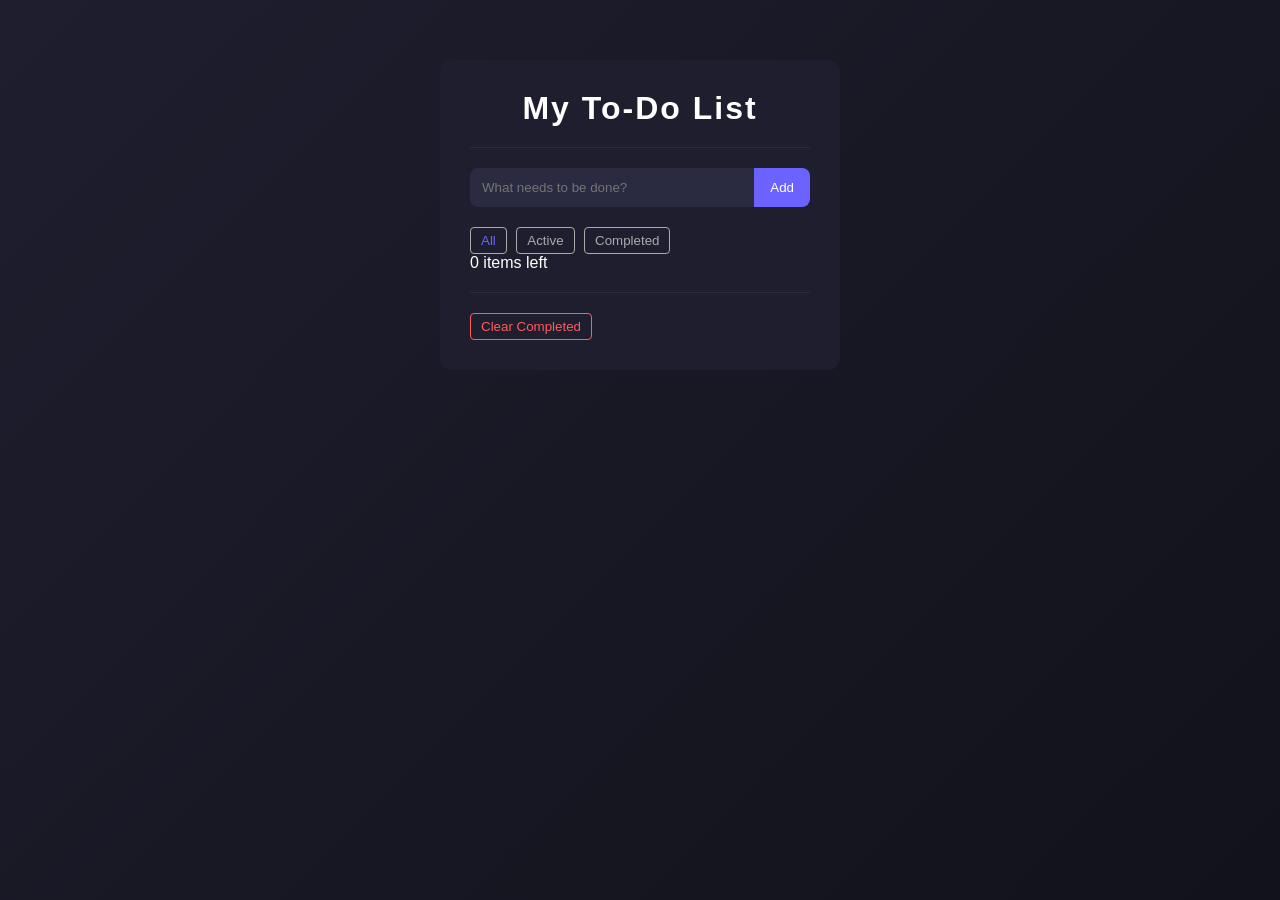
==== Mini project/index.html @ 7cdc3765 "Update Repository" ====
<!DOCTYPE html>
<html lang="en">
<head>
    <meta charset="UTF-8">
    <title>To-Do List</title>
    <link rel="stylesheet" href="style.css">
</head>
<body>
    <div class="container">
        <h1>My To-Do List</h1>
        <div class="divider"></div>
        <form id="todo-form">
            <input type="text" id="todo-input" placeholder="What needs to be done?" required>
            <button type="submit">Add</button>
        </form>
        

        <div class="filters">
            <button class="filter active" data-filter="all">All</button>
            <button class="filter" data-filter="active">Active</button>
            <button class="filter" data-filter="completed">Completed</button>
        </div>
        

        
        <ul id="todo-list">
            <!-- Tasks will be added here -->
        </ul>
        
        <div class="stats">
            <span id="items-left">0 items left</span>
            <div class="divider"></div>
            <button id="clear-completed">Clear Completed</button>
        </div>
    </div>
    
    <script src="main.js"></script>
</body>
</html>
---- Mini project/style.css ----
* {
  margin: 0;
  padding: 0;
  box-sizing: border-box;
  font-family: "Segoe UI", sans-serif;
}

body {
  background: linear-gradient(135deg, #1e1e2f, #12121a);
  display: flex;
  justify-content: center;
  align-items: flex-start;
  min-height: 100vh;
  padding-top: 60px;
  color: #fff;
}

.container {
  width: 400px;
    background: #1e1e2f;
    padding: 30px;
    border-radius: 12px;
    
}

h1 {
  text-align: center;
  margin-bottom: 20px;
  letter-spacing: 2px;
}
/* Divider */
.divider {
  height: 1px;
  background: #2a2a40;
  margin: 20px 0;
}
/* Input */
#todo-form {
  display: flex;
  margin-bottom: 20px;
}

#todo-input {
  flex: 1;
  padding: 12px;
  border: none;
  outline: none;
  border-radius: 8px 0 0 8px;
  background: #2a2a40;
  color: #fff;
}

#todo-form button {
  padding: 12px 16px;
  border: none;
  background: #6c63ff;
  color: white;
  border-radius: 0 8px 8px 0;
  cursor: pointer;
  transition: 0.3s;
}

#todo-form button:hover {
  background: #5848e5;
}

/* List */
#todo-list {
  list-style: none;
}

#todo-list li {
  background: #2a2a40;
  padding: 12px 15px;
  margin-bottom: 10px;
  border-radius: 8px;
  display: flex;
  justify-content: space-between;
  align-items: center;
  transition: 0.3s;
}

/* Hover effect */
#todo-list li:hover {
  transform: scale(1.02);
}

/* Completed */
.completed span {
  text-decoration: line-through;
  opacity: 0.6;
}
/* checkbox */
.completed input[type="checkbox"] {
  accent-color: #6c63ff;
}

/* Delete button */
.delete {
  background: transparent;
  border: none;
  color: #ff5c5c;
  font-size: 16px;
  cursor: pointer;
  display: none;
}

li:hover .delete {
  display: block;
}

/* Footer */
.footer {
  margin-top: 15px;
  background: #2a2a40;
  padding: 10px;
  border-radius: 8px;
  display: flex;
  justify-content: space-between;
  align-items: center;
  font-size: 14px;
}

/* Filters */
.filters button {
  background: transparent;
  border: 1px solid #aaa;
  padding: 5px 10px;
  border-radius: 4px;
  color: #aaa;
  margin-right: 5px;
  cursor: pointer;
  transition: 0.2s;

}

.filters button:hover {
  color: #fff;
}

.filters button.active {
  color: #6c63ff;
}

/* Clear button */
#clear-completed {
  background: transparent;
  border: 1px solid #ff5c5c;
  color: #ff5c5c;
  cursor: pointer;
    padding: 5px 10px;
    border-radius: 4px;
}
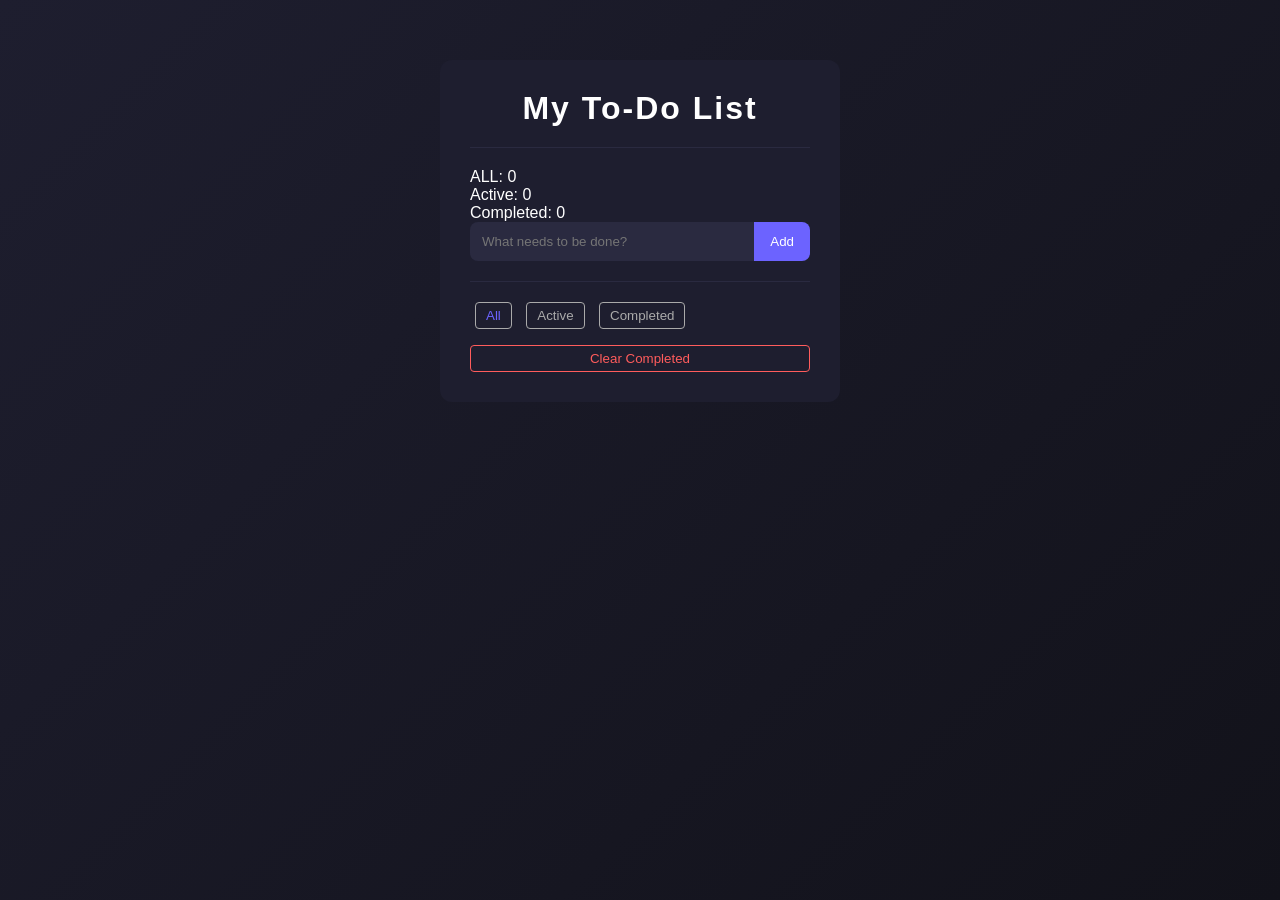
==== commit e1a1e66c: "Update mini project" ====
--- a/Mini project/index.html
+++ b/Mini project/index.html
@@ -9,12 +9,28 @@
     <div class="container">
         <h1>My To-Do List</h1>
         <div class="divider"></div>
+        
+        <div class="stats">
+            <div class="start-item">
+                <span class="stat-label">ALL:</span>
+                <span class="stat-value" id="totalCount">0</span>
+            </div>
+            <div class="stat-item">
+                <span class="stat-label">Active:</span>
+                <span class="stat-value" id="activeCount">0</span>
+            </div>
+            <div class="stat-item">
+                <span class="stat-label">Completed:</span>
+                <span class="stat-value" id="completedCount">0</span>
+            </div>
+        </div>
+
         <form id="todo-form">
             <input type="text" id="todo-input" placeholder="What needs to be done?" required>
             <button type="submit">Add</button>
         </form>
-        
 
+<div class="divider"></div>
         <div class="filters">
             <button class="filter active" data-filter="all">All</button>
             <button class="filter" data-filter="active">Active</button>
@@ -26,14 +42,16 @@
         <ul id="todo-list">
             <!-- Tasks will be added here -->
         </ul>
-        
-        <div class="stats">
-            <span id="items-left">0 items left</span>
-            <div class="divider"></div>
-            <button id="clear-completed">Clear Completed</button>
+
+        <div class="empty-state" id="emptyState">
+            <p>No tasks added</p>
+        </div>
+
+        <div class="actions">
+            <button id="clearCompletedBtn" class="btn btn-secondary">Clear Completed</button>
         </div>
     </div>
-    
+        
     <script src="main.js"></script>
 </body>
 </html>
--- a/Mini project/style.css
+++ b/Mini project/style.css
@@ -63,6 +63,26 @@
 #todo-form button:hover {
   background: #5848e5;
 }
+/*stats*/
+.stats {
+
+}
+
+.stat-item {
+
+
+}
+
+.stat-label {
+
+
+}
+
+.stat-value{
+
+
+}
+
 
 /* List */
 #todo-list {
@@ -128,7 +148,7 @@
   padding: 5px 10px;
   border-radius: 4px;
   color: #aaa;
-  margin-right: 5px;
+  margin: 0 5px;
   cursor: pointer;
   transition: 0.2s;
 
@@ -142,12 +162,73 @@
   color: #6c63ff;
 }
 
+.empty-state{
+  text-align: center;
+  gap: 8px;
+    padding-top: 40px 20px;
+    color: #999;
+    font-size: 14px;
+    display: none;
+}
+
+.empty-state.show {
+    display: block;
+}
+
+
+.actions {
+  display: flex;
+    gap: 8px;
+    justify-content: center;
+    padding-top: 16px;
+}
+
 /* Clear button */
-#clear-completed {
+#clearCompletedBtn {
   background: transparent;
   border: 1px solid #ff5c5c;
   color: #ff5c5c;
   cursor: pointer;
     padding: 5px 10px;
     border-radius: 4px;
+    width: 100%
+}
+
+@media (max-width: 480px) {
+    .container {
+        padding: 20px;
+    }
+
+    .h1 {
+        font-size: 24px;
+    }
+
+    .stats {
+        flex-direction: column;
+        gap: 8px;
+    }
+
+    .stat-item {
+        justify-content: space-between;
+        padding: 12px;
+        background: white;
+        border: 1px solid #f0f0f0;
+        border-radius: 6px;
+    }
+
+    .input-section {
+        flex-direction: column;
+    }
+
+    .btn {
+        width: 100%;
+    }
+
+    .filter-section {
+        flex-wrap: wrap;
+    }
+
+    .filter-btn {
+        flex: 0 1 calc(33.333% - 6px);
+    }
 }
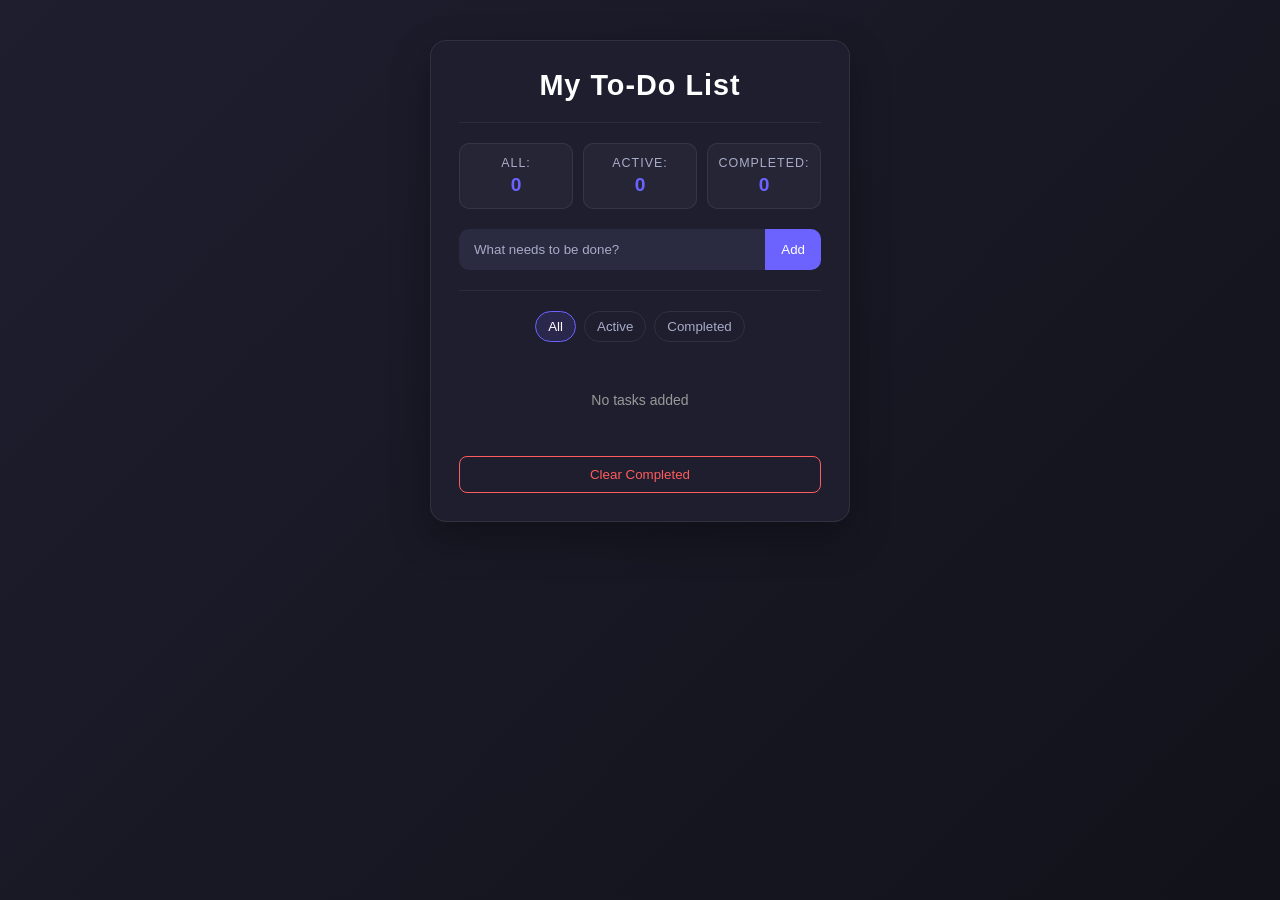
==== commit c50b1220: "Update project" ====
--- a/Mini project/index.html
+++ b/Mini project/index.html
@@ -2,6 +2,7 @@
 <html lang="en">
 <head>
     <meta charset="UTF-8">
+    <meta name="viewport" content="width=device-width, initial-scale=1.0">
     <title>To-Do List</title>
     <link rel="stylesheet" href="style.css">
 </head>
@@ -11,7 +12,7 @@
         <div class="divider"></div>
         
         <div class="stats">
-            <div class="start-item">
+            <div class="stat-item">
                 <span class="stat-label">ALL:</span>
                 <span class="stat-value" id="totalCount">0</span>
             </div>
--- a/Mini project/style.css
+++ b/Mini project/style.css
@@ -5,36 +5,82 @@
   font-family: "Segoe UI", sans-serif;
 }
 
+:root {
+  --bg: #12121a;
+  --panel: #1e1e2f;
+  --panel-light: #2a2a40;
+  --text: #ffffff;
+  --muted: #a8acc8;
+  --accent: #6c63ff;
+  --accent-hover: #5848e5;
+  --danger: #ff5c5c;
+  --border: rgba(255, 255, 255, 0.08);
+}
+
 body {
-  background: linear-gradient(135deg, #1e1e2f, #12121a);
+  min-height: 100vh;
+  padding: 40px 16px;
   display: flex;
   justify-content: center;
   align-items: flex-start;
-  min-height: 100vh;
-  padding-top: 60px;
-  color: #fff;
+  background: linear-gradient(135deg, #1e1e2f, var(--bg));
+  color: var(--text);
 }
 
 .container {
-  width: 400px;
-    background: #1e1e2f;
-    padding: 30px;
-    border-radius: 12px;
-    
+  width: min(100%, 420px);
+  background: var(--panel);
+  padding: 28px;
+  border-radius: 16px;
+  border: 1px solid var(--border);
+  box-shadow: 0 16px 40px rgba(0, 0, 0, 0.3);
 }
 
 h1 {
   text-align: center;
   margin-bottom: 20px;
-  letter-spacing: 2px;
-}
-/* Divider */
+  letter-spacing: 1px;
+  font-size: 1.8rem;
+}
+
 .divider {
   height: 1px;
-  background: #2a2a40;
+  background: var(--panel-light);
   margin: 20px 0;
 }
-/* Input */
+
+.stats {
+  display: grid;
+  grid-template-columns: repeat(3, 1fr);
+  gap: 10px;
+  margin-bottom: 20px;
+}
+
+.stat-item,
+.start-item {
+  display: flex;
+  flex-direction: column;
+  align-items: center;
+  gap: 4px;
+  padding: 12px 8px;
+  background: rgba(255, 255, 255, 0.03);
+  border: 1px solid var(--border);
+  border-radius: 10px;
+}
+
+.stat-label {
+  font-size: 0.78rem;
+  color: var(--muted);
+  text-transform: uppercase;
+  letter-spacing: 0.08em;
+}
+
+.stat-value {
+  font-size: 1.2rem;
+  font-weight: 700;
+  color: var(--accent);
+}
+
 #todo-form {
   display: flex;
   margin-bottom: 20px;
@@ -42,193 +88,180 @@
 
 #todo-input {
   flex: 1;
-  padding: 12px;
-  border: none;
+  padding: 12px 14px;
+  border: 1px solid transparent;
   outline: none;
-  border-radius: 8px 0 0 8px;
-  background: #2a2a40;
-  color: #fff;
+  border-radius: 10px 0 0 10px;
+  background: var(--panel-light);
+  color: var(--text);
+}
+
+#todo-input::placeholder {
+  color: var(--muted);
+}
+
+#todo-input:focus {
+  border-color: var(--accent);
 }
 
 #todo-form button {
   padding: 12px 16px;
   border: none;
-  background: #6c63ff;
+  background: var(--accent);
   color: white;
-  border-radius: 0 8px 8px 0;
-  cursor: pointer;
-  transition: 0.3s;
+  border-radius: 0 10px 10px 0;
+  cursor: pointer;
+  transition: background 0.2s ease, transform 0.2s ease;
 }
 
 #todo-form button:hover {
-  background: #5848e5;
-}
-/*stats*/
-.stats {
-
-}
-
-.stat-item {
-
-
-}
-
-.stat-label {
-
-
-}
-
-.stat-value{
-
-
-}
-
-
-/* List */
+  background: var(--accent-hover);
+  transform: translateY(-1px);
+}
+
+.filters {
+  display: flex;
+  gap: 8px;
+  justify-content: center;
+  margin-bottom: 18px;
+}
+
+.filters button {
+  background: transparent;
+  border: 1px solid var(--border);
+  padding: 7px 12px;
+  border-radius: 999px;
+  color: var(--muted);
+  cursor: pointer;
+  transition: all 0.2s ease;
+}
+
+.filters button:hover,
+.filters button.active {
+  color: var(--text);
+  border-color: var(--accent);
+  background: rgba(108, 99, 255, 0.14);
+}
+
 #todo-list {
   list-style: none;
+  display: flex;
+  flex-direction: column;
+  gap: 10px;
 }
 
 #todo-list li {
-  background: #2a2a40;
+  background: var(--panel-light);
   padding: 12px 15px;
-  margin-bottom: 10px;
-  border-radius: 8px;
+  border-radius: 10px;
   display: flex;
   justify-content: space-between;
   align-items: center;
-  transition: 0.3s;
-}
-
-/* Hover effect */
+  gap: 12px;
+  transition: transform 0.2s ease, box-shadow 0.2s ease;
+}
+
 #todo-list li:hover {
-  transform: scale(1.02);
-}
-
-/* Completed */
+  transform: translateY(-1px);
+  box-shadow: 0 8px 16px rgba(0, 0, 0, 0.15);
+}
+
+#todo-list li span {
+  flex: 1;
+  cursor: pointer;
+  word-break: break-word;
+}
+
+#todo-list li input[type="text"] {
+  width: 100%;
+  padding: 8px 10px;
+  border-radius: 8px;
+  border: 1px solid var(--accent);
+  background: #191927;
+  color: var(--text);
+}
+
 .completed span {
   text-decoration: line-through;
-  opacity: 0.6;
-}
-/* checkbox */
-.completed input[type="checkbox"] {
-  accent-color: #6c63ff;
-}
-
-/* Delete button */
+  color: var(--muted);
+  opacity: 0.75;
+}
+
 .delete {
   background: transparent;
   border: none;
-  color: #ff5c5c;
+  color: var(--danger);
   font-size: 16px;
   cursor: pointer;
+  opacity: 0;
+  transition: opacity 0.2s ease;
+}
+
+li:hover .delete {
+  opacity: 1;
+}
+
+.empty-state {
+  text-align: center;
+  padding: 32px 20px;
+  color: #999;
+  font-size: 14px;
   display: none;
 }
 
-li:hover .delete {
+.empty-state.show {
   display: block;
 }
 
-/* Footer */
-.footer {
-  margin-top: 15px;
-  background: #2a2a40;
-  padding: 10px;
+.actions {
+  display: flex;
+  justify-content: center;
+  padding-top: 16px;
+}
+
+#clearCompletedBtn {
+  width: 100%;
+  padding: 10px 12px;
+  background: transparent;
+  border: 1px solid var(--danger);
   border-radius: 8px;
-  display: flex;
-  justify-content: space-between;
-  align-items: center;
-  font-size: 14px;
-}
-
-/* Filters */
-.filters button {
-  background: transparent;
-  border: 1px solid #aaa;
-  padding: 5px 10px;
-  border-radius: 4px;
-  color: #aaa;
-  margin: 0 5px;
-  cursor: pointer;
-  transition: 0.2s;
-
-}
-
-.filters button:hover {
-  color: #fff;
-}
-
-.filters button.active {
-  color: #6c63ff;
-}
-
-.empty-state{
-  text-align: center;
-  gap: 8px;
-    padding-top: 40px 20px;
-    color: #999;
-    font-size: 14px;
-    display: none;
-}
-
-.empty-state.show {
-    display: block;
-}
-
-
-.actions {
-  display: flex;
-    gap: 8px;
-    justify-content: center;
-    padding-top: 16px;
-}
-
-/* Clear button */
-#clearCompletedBtn {
-  background: transparent;
-  border: 1px solid #ff5c5c;
-  color: #ff5c5c;
-  cursor: pointer;
-    padding: 5px 10px;
-    border-radius: 4px;
-    width: 100%
+  color: var(--danger);
+  cursor: pointer;
+  transition: background 0.2s ease, color 0.2s ease;
+}
+
+#clearCompletedBtn:hover {
+  background: rgba(255, 92, 92, 0.1);
 }
 
 @media (max-width: 480px) {
-    .container {
-        padding: 20px;
-    }
-
-    .h1 {
-        font-size: 24px;
-    }
-
-    .stats {
-        flex-direction: column;
-        gap: 8px;
-    }
-
-    .stat-item {
-        justify-content: space-between;
-        padding: 12px;
-        background: white;
-        border: 1px solid #f0f0f0;
-        border-radius: 6px;
-    }
-
-    .input-section {
-        flex-direction: column;
-    }
-
-    .btn {
-        width: 100%;
-    }
-
-    .filter-section {
-        flex-wrap: wrap;
-    }
-
-    .filter-btn {
-        flex: 0 1 calc(33.333% - 6px);
-    }
+  .container {
+    padding: 20px;
+  }
+
+  h1 {
+    font-size: 1.5rem;
+  }
+
+  .stats {
+    grid-template-columns: 1fr;
+  }
+
+  #todo-form {
+    flex-direction: column;
+    gap: 10px;
+  }
+
+  #todo-input,
+  #todo-form button {
+    border-radius: 10px;
+  }
+
+  .filters {
+    flex-wrap: wrap;
+  }
+
+  .filters button {
+    flex: 1 1 calc(33.333% - 8px);
+  }
 }
